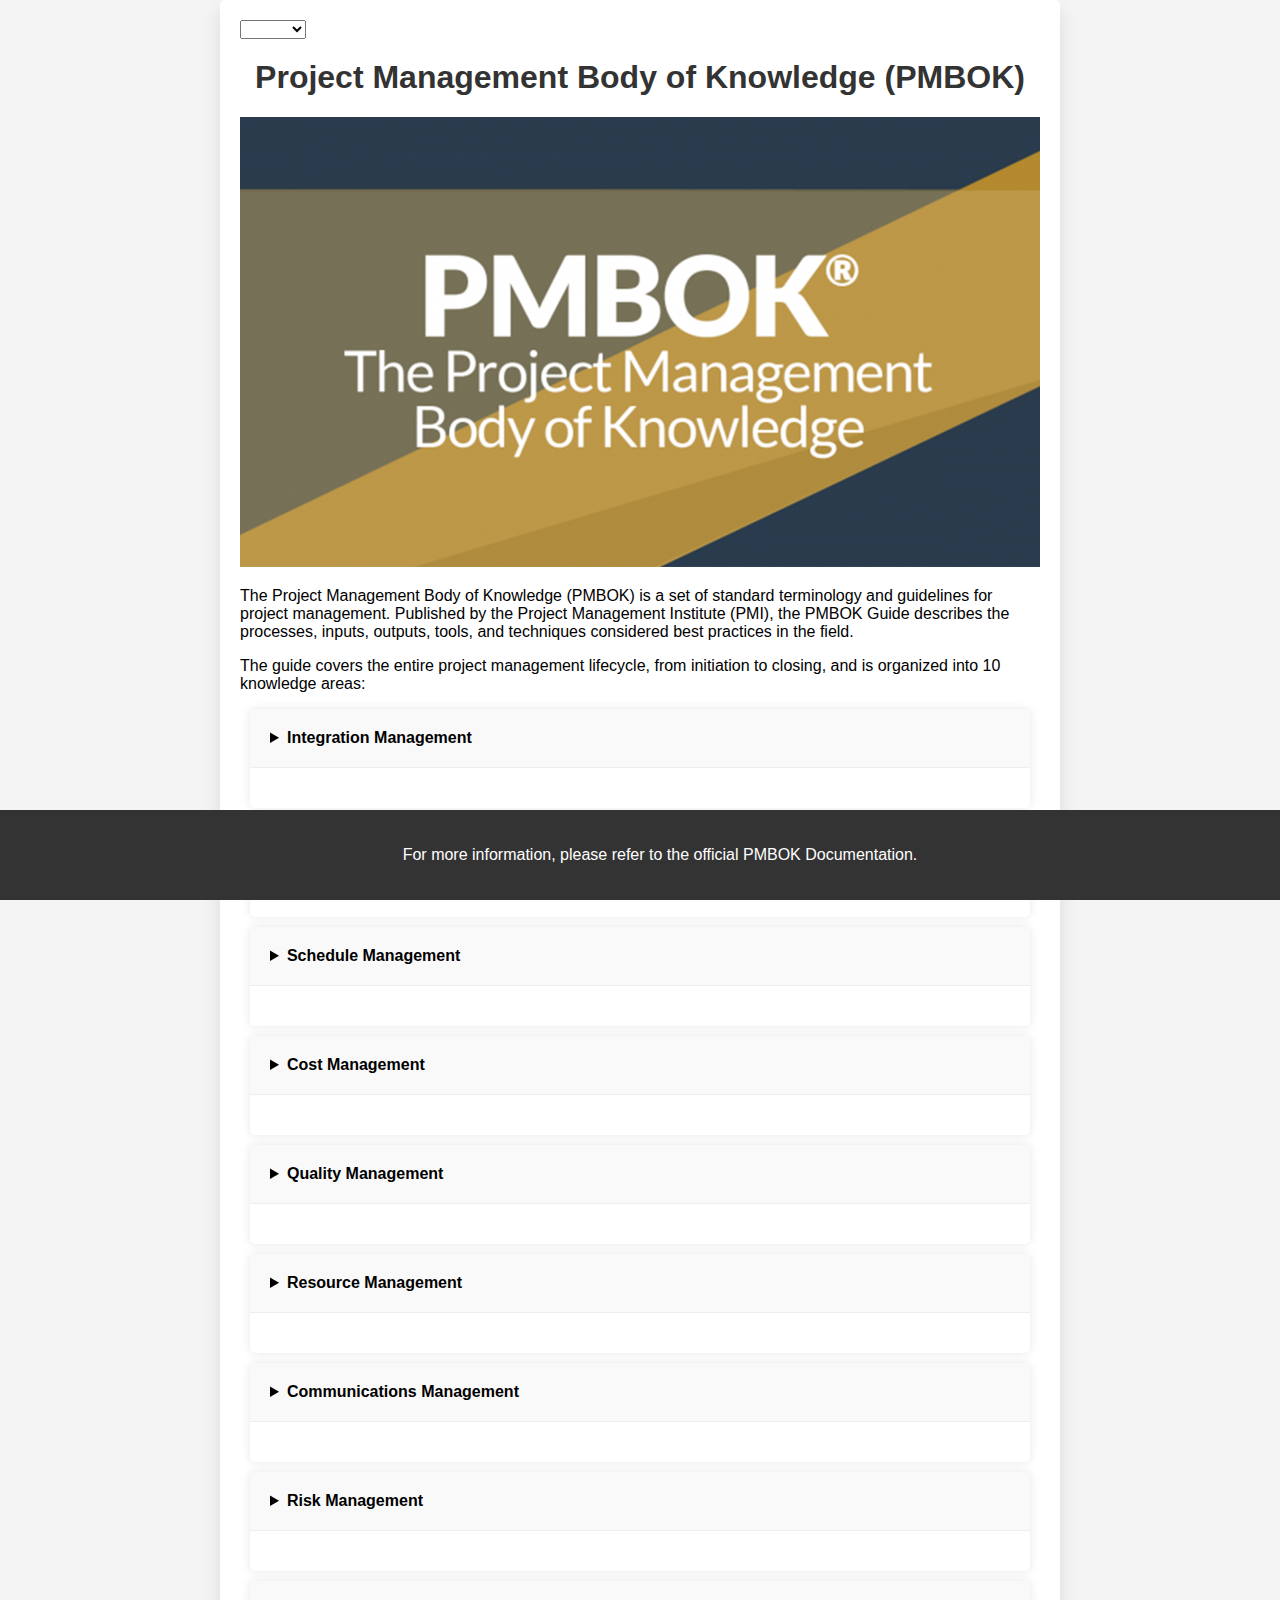
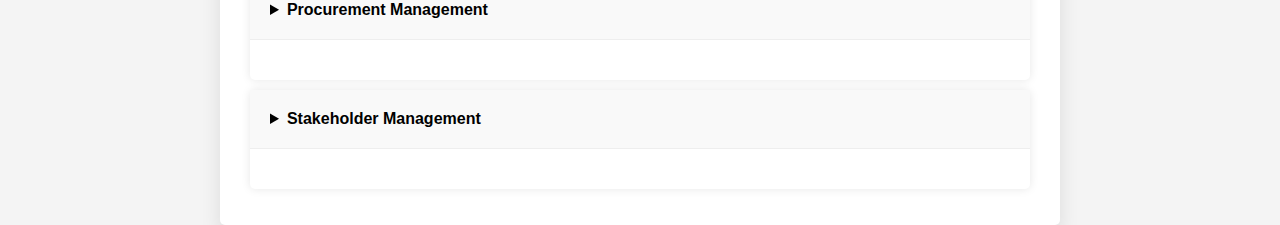
==== index_en.html @ e94bc14d "Add files via upload" ====
<!DOCTYPE html>
<html>
<head>
    <title>PMBOK</title>
    
    <link rel="stylesheet" type="text/css" href="content/css/styles.css">
    
</head>
<body>
    <div class="container">
        <select id="language-select" onchange="changeLanguage()">
            <option value="index.html">English</option>
            <option value="index_pl.html">Polski</option>
        </select>
        
        
    <h1>Project Management Body of Knowledge (PMBOK)</h1>
    <img src="content/Images/PMBOK.png" alt="PMBOK Image" >
    <p>The Project Management Body of Knowledge (PMBOK) is a set of standard terminology and guidelines for project management. Published by the Project Management Institute (PMI), the PMBOK Guide describes the processes, inputs, outputs, tools, and techniques considered best practices in the field.</p>
    <p>The guide covers the entire project management lifecycle, from initiation to closing, and is organized into 10 knowledge areas:</p>
    <ul>
        <li>
            <details><summary> Integration Management
            </summary>
            <p>Integration management is the process of coordinating all elements of a project. It involves making trade-offs between competing objectives and alternatives to meet or exceed stakeholder needs and expectations. The integration management knowledge area includes the following processes:</p>
            </details>
            </li>
        <li>
            <details><summary> Scope Management
            </summary>
            <p>Scope management is the process of defining and controlling what is included in a project. It involves determining the project's boundaries, deliverables, and requirements. The scope management knowledge area includes the following processes:</p>
            </details>    
        </li>
        <li><details><summary> Schedule Management
        </summary>
        <p>Schedule management is the process of developing, maintaining, and communicating a project schedule. It involves defining the activities, sequence, duration, and resources required to complete the project on time. The schedule management knowledge area includes the following processes:</p>
        </details>
        </li>
        <li>
            <details><summary> Cost Management
            </summary>
            <p>Cost management is the process of planning, estimating, budgeting, financing, funding, managing, and controlling costs so that the project can be completed within the approved budget. The cost management knowledge area includes the following processes:</p>
            </details>
            </li>
        <li>
            <details><summary> Quality Management
            </summary>
            <p>Quality management is the process of ensuring that a project meets the needs for which it was undertaken. It involves identifying quality requirements, standards, and metrics, and implementing processes to ensure that the project meets them. The quality management knowledge area includes the following processes:</p>
            </details>
            </li>
        <li>
            <details><summary> Resource Management
            </summary>
            <p>Resource management is the process of planning, acquiring, and managing the human, physical, financial, and intangible resources needed to complete a project. It involves identifying, allocating, and controlling resources to ensure that the project is completed on time and within budget. The resource management knowledge area includes the following processes:</p>
            </details>
            </li>
        <li>
            <details><summary> Communications Management
            </summary>
            <p>Communications management is the process of planning, creating, distributing, storing, retrieving, and managing project information. It involves identifying the information needs of stakeholders, developing a communications plan, and ensuring that the right information is delivered to the right people at the right time. The communications management knowledge area includes the following processes:</p>
            </details>
            </li>
        <li>
            <details><summary> Risk Management
            </summary>
            <p>Risk management is the process of identifying, analyzing, and responding to project risks. It involves assessing the likelihood and impact of risks, developing risk response plans, and monitoring and controlling risks throughout the project lifecycle. The risk management knowledge area includes the following processes:</p>
            </details>
            </li>
        <li>
            <details><summary> Procurement Management
            </summary>
            <p>Procurement management is the process of acquiring goods and services from outside the project team. It involves identifying procurement needs, developing procurement documents, selecting vendors, and managing contracts to ensure that the project is completed on time and within budget. The procurement management knowledge area includes the following processes:</p>
            </details>
            </li>
        <li>
            <details><summary> Stakeholder Management
            </summary>
            <p>Stakeholder management is the process of identifying, analyzing, and engaging with project stakeholders. It involves understanding their needs, expectations, and interests, and managing their influence on the project. The stakeholder management knowledge area includes the following processes:</p>
            </details>
            </li>
    </ul>
    <footer>
        <p>For more information, please refer to the official <a href="https://www.pmi.org/pmbok-guide-standards/foundational/pmbok" target="_blank">PMBOK Documentation</a>.</p>
    </footer>
    </div>
    <script src="content/Javascript/scripts.js"></script>
</body>
</html>
---- content/css/styles.css ----
body {
    display: flex;
    justify-content: center;
    align-items: center;
    min-height: 100vh;
    background-color: #f4f4f4;
    margin: 0;
    padding: 0;
    font-family: Arial, sans-serif;
}

.container {
    background-color: #fff;
    padding: 20px;
    border-radius: 5px;
    box-shadow: 0 10px 20px rgba(0, 0, 0, 0.1);
    width: 80%;
    max-width: 800px;
}

h1 {
    color: #333;
    text-align: center;
    margin-top: 20px;
}

ul {
    list-style-type: none;
    padding: 0;
}

li {
    margin: 10px 0;
}

details {
    background-color: #fff;
    box-shadow: 0 0 10px rgba(0, 0, 0, 0.1);
    margin: 10px;
    padding: 20px;
    border-radius: 5px;
}

summary {
    font-weight: bold;
    margin: -20px -20px 20px;
    padding: 20px;
    background-color: #f9f9f9;
    border-bottom: 1px solid #eee;
    cursor: pointer;
}

footer {
    background-color: #333;
    color: #fff;
    text-align: center;
    padding: 20px;
    position: fixed;
    left: 0;
    bottom: 0;
    width: 100%;
}

footer a {
    color: #fff;
    text-decoration: none;
}
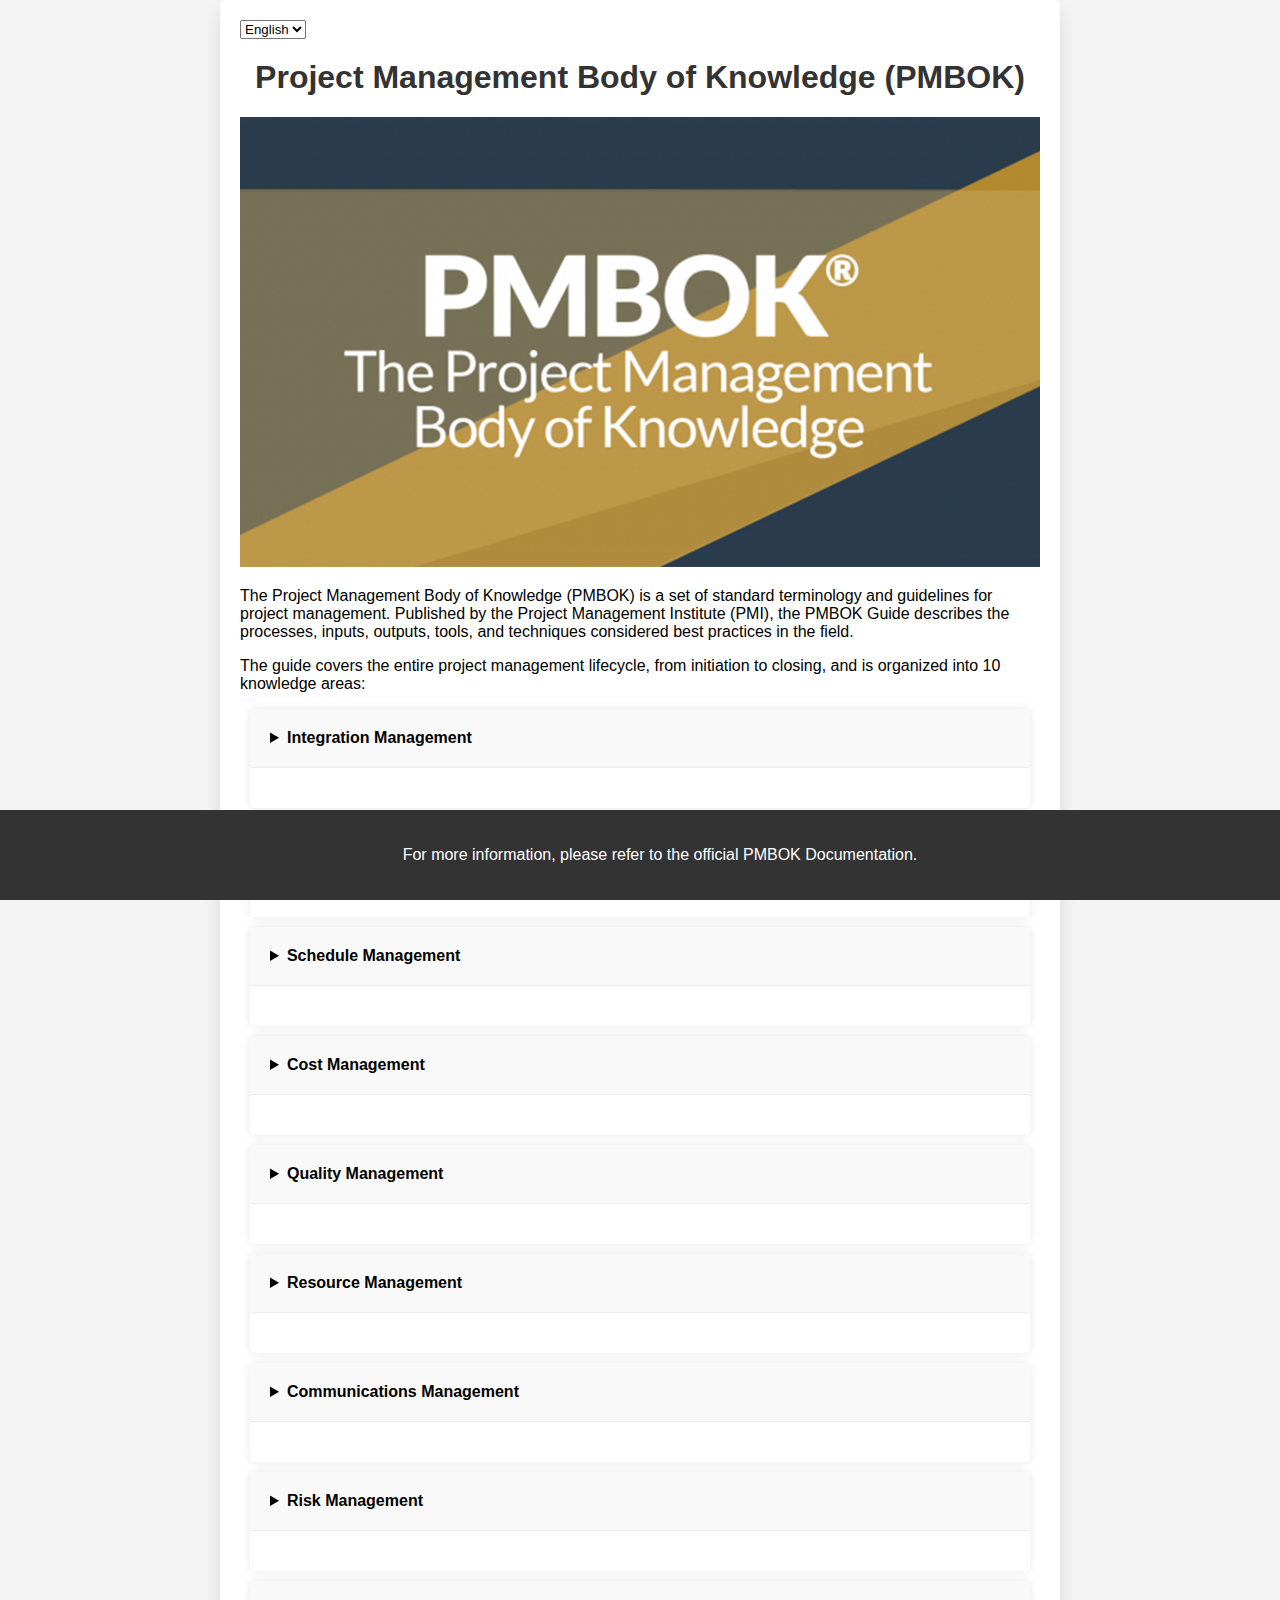
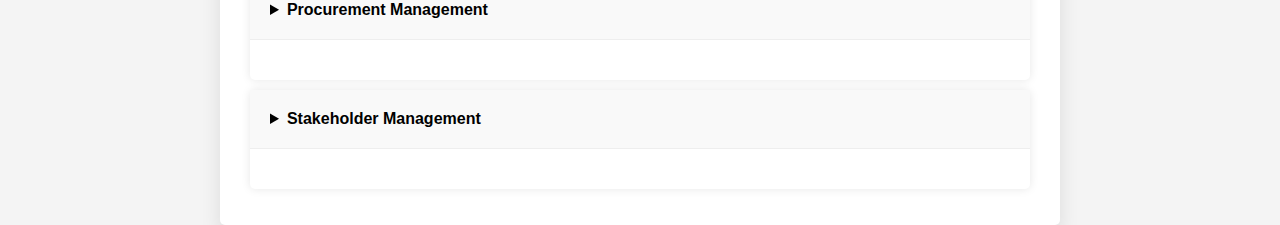
==== commit 326772e4: "Update index_en.html" ====
--- a/index_en.html
+++ b/index_en.html
@@ -9,8 +9,8 @@
 <body>
     <div class="container">
         <select id="language-select" onchange="changeLanguage()">
-            <option value="index.html">English</option>
-            <option value="index_pl.html">Polski</option>
+                        <option value="index_en.html">English</option>
+            <option value="index.html">Polski</option>
         </select>
         
         
@@ -85,4 +85,4 @@
     </div>
     <script src="content/Javascript/scripts.js"></script>
 </body>
-</html>+</html>
